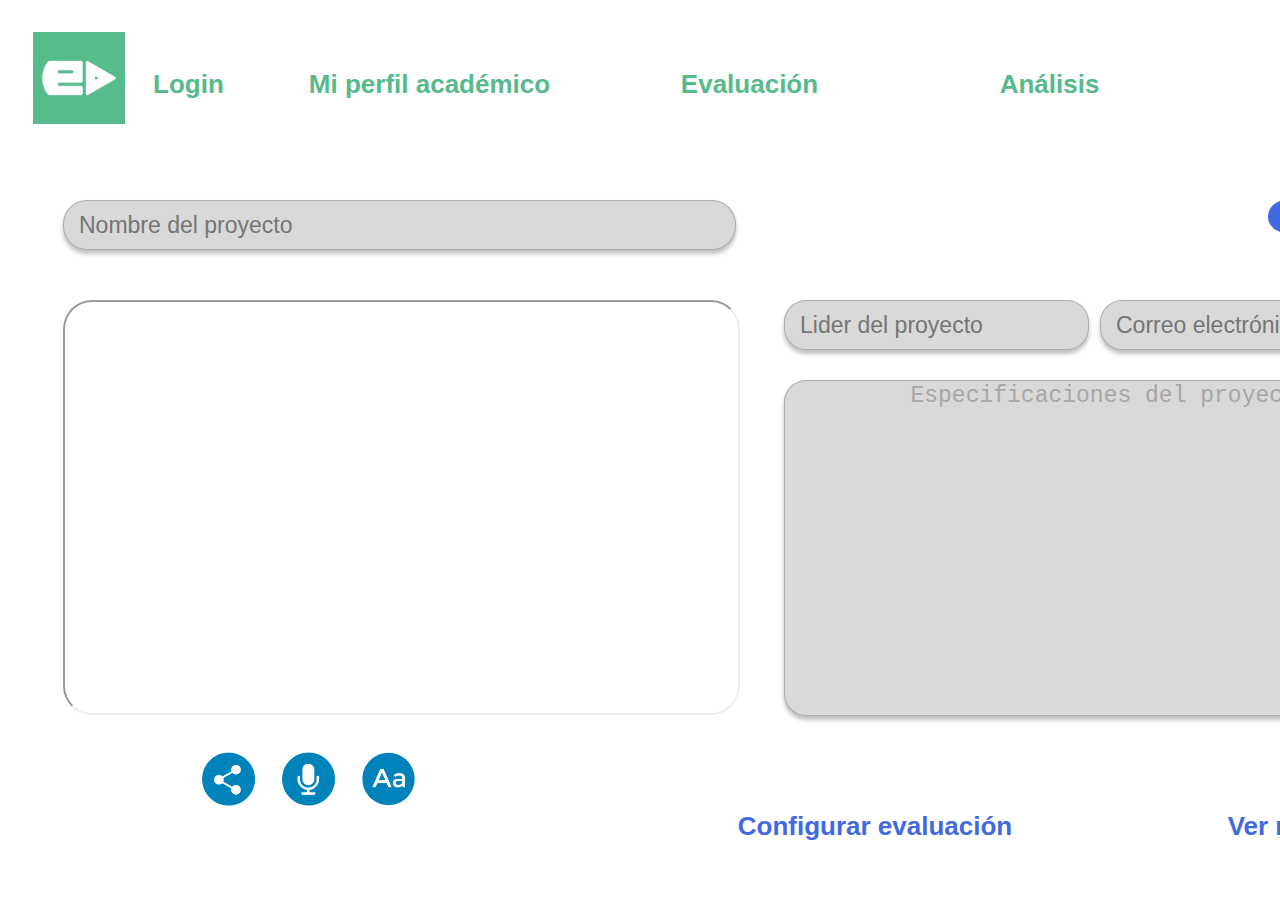
==== index.html @ 48239efe "se agregan botones y estilo" ====
<!DOCTYPE html>
<html lang="en">
<head>
    <meta charset="UTF-8">
    <meta http-equiv="X-UA-Compatible" content="IE=edge">
    <meta name="viewport" content="width=device-width, initial-scale=1.0">
    <link rel="stylesheet" href="css/style.css">
</head>
<body>
  <main>
    <div class=>
        <nav>
        <img class="avatar" src="img/logo.jpg" alt="logo edvisto" width="50px">
        <button id="btn-login">Login</button>
        <button id="btn-profile">Mi perfil académico</button>
        <button id="btn-evaluation">Evaluación</button>
        <button id="btn-analysis">Análisis</button>
        <button id="btn-contact">Contacto</button>
        </nav>
    </div> 
    <div class=>
      <a href="#" class="previous round">&#8249;</a>
      <a href="#" class="next round">&#8250;</a>
    </div>  
    <div class>
      <form>  
        <input id="proyect-name" type="text" required minlength="1" maxlength="30" placeholder="Nombre del proyecto">
        <input id="proyect-leader" type="text" required minlength="1" maxlength="30" placeholder="Lider del proyecto">
        <input id="e-mail" type="" required minlength="1" maxlength="30" placeholder="Correo electrónico">
        <textarea id="proyect-specification" rows="10" cols="30">
        Especificaciones del proyecto.  
        </textarea>
        <input id="btn-save" type="button" value="Guardar"
      </form>  
    </div>
    <iframe class="video"  width="673" height="411"src="https://www.youtube.com/embed/tgbNymZ7vqY?controls=0">
    </iframe>
    <nav>
      <input id="config-evaluation" type="button" value="Configurar evaluación">
      <input id="result" type="button" value="Ver resultado">
    </nav>
    <div>
      <input id="btn-share" type="image" src="img/share.png" alt="Share">
      <input id="btn-talk" type="image" src="img/talk.png" alt="Voice-note">
      <input id="btn-write" type="image" src="img/write.png" alt="Write-note">
  </div>
</main>    
</body>
</html>
---- css/style.css ----
body{
  background-color: none;
}
.avatar{
  position: absolute;
  width: 92px;
  height: 92px;
  left: 33px;
  top: 32px;

}

#btn-login {
  border: none;
  background-color: inherit;
  position: absolute;
  width: 117px;
  height: 52px;
  left: 130px;
  top: 58px;
  font-family: 'Montserrat' sans-serif;
  font-weight: 900;
  font-size: 26px;
  line-height: 33px;
  color: #57BA8B;
  cursor: pointer; 
  display: inline-block;
}
  /*On mouse-over */
  #btn-login:hover {
    color: RoyalBlue;
  }

#btn-profile {
  border: none;
  background-color: inherit;
  position: absolute;
  width: 299px;
  height: 52px;
  left: 280px;
  top: 58px;
  font-family: 'Montserrat' sans-serif;
  font-weight: 900;
  font-size: 26px;
  line-height: 33px;
  color: #57BA8B;
  cursor: pointer; 
  display: inline-block;
  }
  /*On mouse-over */
  #btn-profile:hover {
  color: RoyalBlue;
    }

#btn-evaluation {
  border: none;
  background-color: inherit;
  position: absolute;
  width: 299px;
  height: 52px;
  left: 600px;
  top: 58px;
  font-family: 'Montserrat' sans-serif;
  font-weight: 900;
  font-size: 26px;
  line-height: 39px;
  color: #57BA8B;
  cursor: pointer; 
  display: inline-block;    
    }    
  /*On mouse-over */
  #btn-evaluation:hover {
  color: RoyalBlue;
}     

#btn-analysis {
  border: none;
  background-color: inherit;
  position: absolute;
  width: 299px;
  height: 52px;
  left: 900px;
  top: 58px;
  font-family: 'Montserrat' sans-serif;
  font-weight: 900;
  font-size: 26px;
  line-height: 39px;
  color: #57BA8B;
  cursor: pointer; 
  display: inline-block;
}
  /*On mouse-over */
  #btn-analysis:hover {
    color: RoyalBlue;
  }

#btn-contact {
  border: none;
  background-color: inherit;
  position: absolute;
  width: 299px;
  height: 52px;
  left: 1200px;
  top: 58px;
  font-family: 'Montserrat' sans-serif;
  font-weight: 900;
  font-size: 26px;
  line-height: 39px;
  color: #57BA8B;
  cursor: pointer; 
  display: inline-block;
}
  /*On mouse-over */
#btn-contact:hover {
  color: RoyalBlue;
}        

a {
  text-decoration: none;
  padding: 8px 16px;
  position: relative;
  left: 1260px;
  top: 200px;
  
}

.previous {
  background-color: royalblue;
  color: white;
}

.next {
  background-color: royalblue;
  color: white;
}

.round {
  border-radius: 50%;
}
      
#btn-share{
  text-decoration: none;
  position: absolute;
  width: 57px;
  height: 57px;
  left: 200px;
  top: 750px;
}

#btn-talk{
  text-decoration: none;
  position: absolute;
  width: 57px;
  height: 57px;
  left: 280px;
  top: 750px;
}

#btn-write{
  text-decoration: none;
  position: absolute;
  width: 57px;
  height: 57px;
  left: 360px;
  top: 750px;
}

#proyect-name{
box-sizing: border-box;
position: absolute;
width: 673px;
height: 50px;
left: 63px;
top: 200px;
background: #D9D9D9;
border: 1px solid rgba(0, 0, 0, 0.2);
box-shadow: 0px 4px 4px rgba(0, 0, 0, 0.25);
border-radius: 24px;

position: absolute;
padding-left: 15px;
padding-top: 2px;
padding-bottom: 2px;
font-family: 'Montserrat' sans-serif;
font-weight: 500px;
font-size: 23px;
color: #A9A5A5;
}

#proyect-leader{
position: absolute;
width: 286px;
height: 44px;
left: 784px;
top: 300px;
background: #D9D9D9;
border: 1px solid rgba(0, 0, 0, 0.2);
box-shadow: 0px 4px 4px rgba(0, 0, 0, 0.25);
border-radius: 22px;

position: absolute;
padding-left: 15px;
padding-top: 2px;
padding-bottom: 2px;
font-family: 'Montserrat' sans-serif;
font-weight: 500px;
font-size: 23px;
color: #A9A5A5;
}

#e-mail{
  position: absolute;
  width: 286px;
  height: 44px;
  left: 1100px;
  top: 300px;
  background: #D9D9D9;
  border: 1px solid rgba(0, 0, 0, 0.2);
  box-shadow: 0px 4px 4px rgba(0, 0, 0, 0.25);
  border-radius: 22px;
  
  position: absolute;
  padding-left: 15px;
  padding-top: 2px;
  padding-bottom: 2px;
  font-family: 'Montserrat' sans-serif;
  font-weight: 500px;
  font-size: 23px;
  color: #A9A5A5;  
}

#proyect-specification{
  position: absolute;
  width: 600px;
  height: 330px;
  left: 784px;
  top: 380px;
  background: #D9D9D9;
  border: 1px solid rgba(0, 0, 0, 0.2);
  box-shadow: 0px 4px 4px rgba(0, 0, 0, 0.25);
  border-radius: 22px;
  
  position: absolute;
  padding-left: 15px;
  padding-top: 2px;
  padding-bottom: 2px;
  font-family: 'Montserrat' sans-serif;
  font-weight: 500px;
  font-size: 23px;
  color: #A9A5A5;  
}

.video{
position: absolute;
width: 673px;
height: 411px;
left: 63px;
top: 300px;
border-radius: 29px;
}

#btn-save{
  border: none;
  background-color: inherit;
  position: absolute;
  width: 299px;
  height: 52px;
  left: 1200px;
  top: 730px;
  font-family: 'Montserrat' sans-serif;
  font-weight: 900;
  font-size: 26px;
  line-height: 39px;
  color: royalblue;
  cursor: pointer; 
  display: inline-block;
}

#config-evaluation{
  border: none;
  background-color: inherit;
  position: absolute;
  width: 350px;
  height: 52px;
  left: 700px;
  top: 800px;
  font-family: 'Montserrat' sans-serif;
  font-weight: 900;
  font-size: 26px;
  line-height: 39px;
  color: royalblue;
  cursor: pointer; 
  display: inline-block;  
}

#result{
  border: none;
  background-color: inherit;
  position: absolute;
  width: 200px;
  height: 52px;
  left: 1210px;
  top: 800px;
  font-family: 'Montserrat' sans-serif;
  font-weight: 900;
  font-size: 26px;
  line-height: 39px;
  color: royalblue;
  cursor: pointer; 
  display: inline-block;  
}
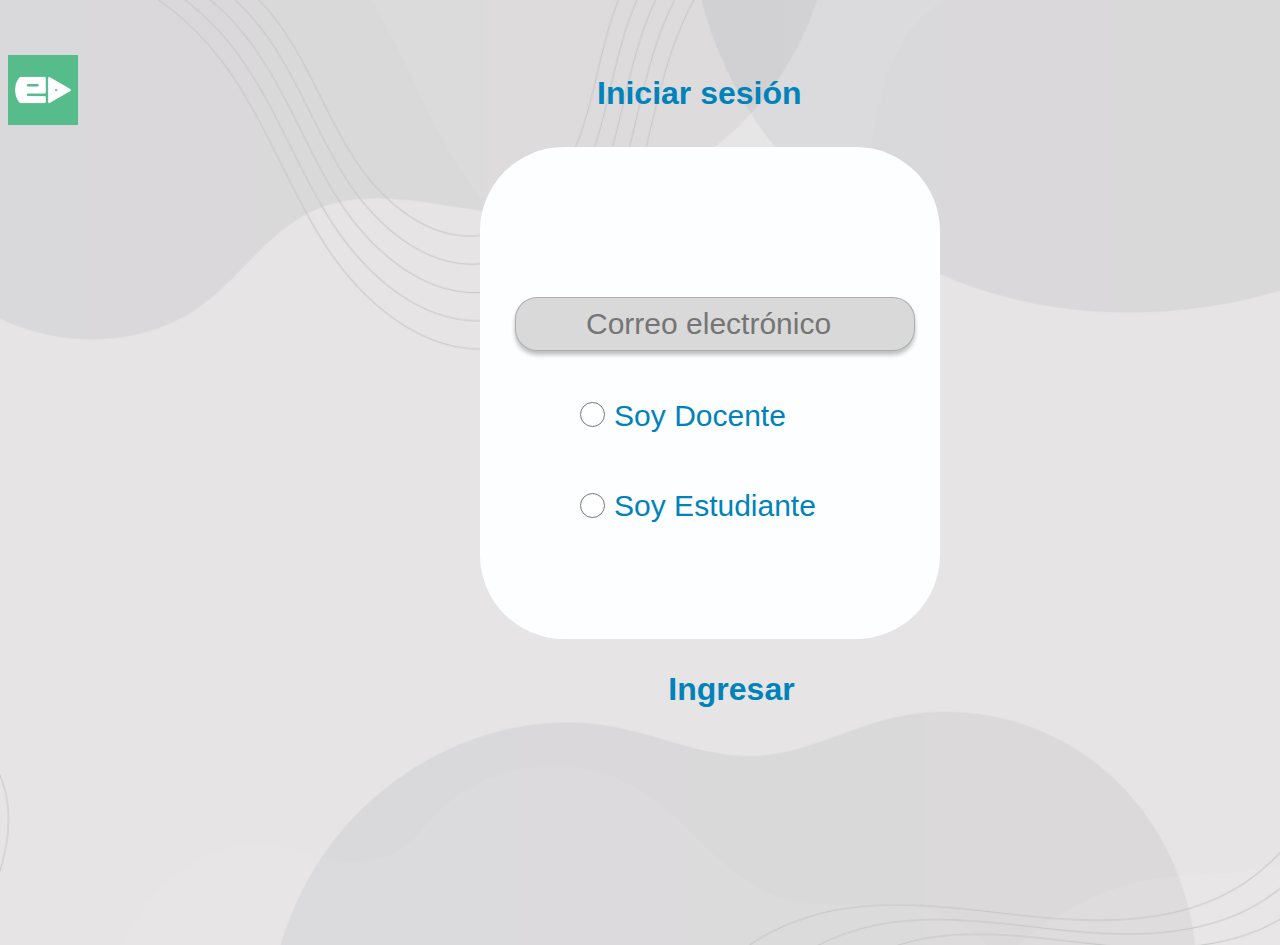
==== commit 89a66572: "second commit" ====
--- a/index.html
+++ b/index.html
@@ -1,49 +1,29 @@
 <!DOCTYPE html>
 <html lang="en">
 <head>
+    <title>Iniciar sesión</title>
     <meta charset="UTF-8">
     <meta http-equiv="X-UA-Compatible" content="IE=edge">
     <meta name="viewport" content="width=device-width, initial-scale=1.0">
     <link rel="stylesheet" href="css/style.css">
+    <link rel="stylesheet" href="https://fonts.google.com/specimen/Montserrat">
 </head>
 <body>
   <main>
-    <div class=>
-        <nav>
-        <img class="avatar" src="img/logo.jpg" alt="logo edvisto" width="50px">
-        <button id="btn-login">Login</button>
-        <button id="btn-profile">Mi perfil académico</button>
-        <button id="btn-evaluation">Evaluación</button>
-        <button id="btn-analysis">Análisis</button>
-        <button id="btn-contact">Contacto</button>
-        </nav>
-    </div> 
-    <div class=>
-      <a href="#" class="previous round">&#8249;</a>
-      <a href="#" class="next round">&#8250;</a>
-    </div>  
-    <div class>
-      <form>  
-        <input id="proyect-name" type="text" required minlength="1" maxlength="30" placeholder="Nombre del proyecto">
-        <input id="proyect-leader" type="text" required minlength="1" maxlength="30" placeholder="Lider del proyecto">
-        <input id="e-mail" type="" required minlength="1" maxlength="30" placeholder="Correo electrónico">
-        <textarea id="proyect-specification" rows="10" cols="30">
-        Especificaciones del proyecto.  
-        </textarea>
-        <input id="btn-save" type="button" value="Guardar"
-      </form>  
+    <div class="title">   
+        <img class="avatar" src="img/logo.jpg" alt="logo edvisto">
+        <h1>Iniciar sesión</h1>
     </div>
-    <iframe class="video"  width="673" height="411"src="https://www.youtube.com/embed/tgbNymZ7vqY?controls=0">
-    </iframe>
-    <nav>
-      <input id="config-evaluation" type="button" value="Configurar evaluación">
-      <input id="result" type="button" value="Ver resultado">
-    </nav>
-    <div>
-      <input id="btn-share" type="image" src="img/share.png" alt="Share">
-      <input id="btn-talk" type="image" src="img/talk.png" alt="Voice-note">
-      <input id="btn-write" type="image" src="img/write.png" alt="Write-note">
-  </div>
-</main>    
+    <div class="principal">
+        <form>
+            <input type="text" id="e-mail" placeholder="Correo electrónico">
+            <input type="radio" id="docente" name="condiciones" value="Docente">
+            <label class="docente">Soy Docente</label>
+            <input type="radio" id="estudiante" name="condiciones" value="Estudiante">
+            <label class="estudiante">Soy Estudiante</label>
+            <input type="submit" class="button" value="Ingresar">
+        </form>    
+     </div>
+  </main>
 </body>
 </html>--- a/css/style.css
+++ b/css/style.css
@@ -1,311 +1,255 @@
-body{
-  background-color: none;
-}
-.avatar{
-  position: absolute;
-  width: 92px;
-  height: 92px;
-  left: 33px;
-  top: 32px;
-
-}
-
-#btn-login {
-  border: none;
-  background-color: inherit;
-  position: absolute;
-  width: 117px;
-  height: 52px;
-  left: 130px;
-  top: 58px;
+body {
+  background: url(../img/fondo.png);
+  background-size: cover;
+  margin-top: 50px;
+  padding: 0px;
+  height: 887px;
+  width: 1440px;
+  font-style: none;
+  font-family: "Montserrat", sans-serif;
+}
+
+.avatar {
+  position: absolute;
+  width: 70px;
+  height: 70px;
+  padding-top: 5px;
+}
+
+.title h1 {
+  /* Iniciar Sesión */
+  position: absolute;
+  width: 303px;
+  height: 31px;
+  left: 597px;
+  top: 53px;
   font-family: 'Montserrat' sans-serif;
+  font-size: bold;
   font-weight: 900;
-  font-size: 26px;
-  line-height: 33px;
-  color: #57BA8B;
-  cursor: pointer; 
-  display: inline-block;
-}
-  /*On mouse-over */
-  #btn-login:hover {
-    color: RoyalBlue;
-  }
-
-#btn-profile {
-  border: none;
-  background-color: inherit;
-  position: absolute;
-  width: 299px;
-  height: 52px;
-  left: 280px;
-  top: 58px;
-  font-family: 'Montserrat' sans-serif;
-  font-weight: 900;
-  font-size: 26px;
-  line-height: 33px;
-  color: #57BA8B;
-  cursor: pointer; 
-  display: inline-block;
-  }
-  /*On mouse-over */
-  #btn-profile:hover {
-  color: RoyalBlue;
-    }
-
-#btn-evaluation {
-  border: none;
-  background-color: inherit;
-  position: absolute;
-  width: 299px;
-  height: 52px;
-  left: 600px;
-  top: 58px;
-  font-family: 'Montserrat' sans-serif;
-  font-weight: 900;
-  font-size: 26px;
+  font-size: 32px;
   line-height: 39px;
-  color: #57BA8B;
-  cursor: pointer; 
-  display: inline-block;    
-    }    
-  /*On mouse-over */
-  #btn-evaluation:hover {
-  color: RoyalBlue;
-}     
-
-#btn-analysis {
-  border: none;
-  background-color: inherit;
-  position: absolute;
-  width: 299px;
-  height: 52px;
-  left: 900px;
-  top: 58px;
-  font-family: 'Montserrat' sans-serif;
-  font-weight: 900;
-  font-size: 26px;
-  line-height: 39px;
-  color: #57BA8B;
-  cursor: pointer; 
-  display: inline-block;
-}
-  /*On mouse-over */
-  #btn-analysis:hover {
-    color: RoyalBlue;
-  }
-
-#btn-contact {
-  border: none;
-  background-color: inherit;
-  position: absolute;
-  width: 299px;
-  height: 52px;
-  left: 1200px;
-  top: 58px;
-  font-family: 'Montserrat' sans-serif;
-  font-weight: 900;
-  font-size: 26px;
-  line-height: 39px;
-  color: #57BA8B;
-  cursor: pointer; 
-  display: inline-block;
-}
-  /*On mouse-over */
-#btn-contact:hover {
-  color: RoyalBlue;
-}        
-
-a {
-  text-decoration: none;
-  padding: 8px 16px;
-  position: relative;
-  left: 1260px;
-  top: 200px;
-  
-}
-
-.previous {
-  background-color: royalblue;
-  color: white;
-}
-
-.next {
-  background-color: royalblue;
-  color: white;
-}
-
-.round {
-  border-radius: 50%;
-}
-      
-#btn-share{
-  text-decoration: none;
-  position: absolute;
-  width: 57px;
-  height: 57px;
-  left: 200px;
-  top: 750px;
-}
-
-#btn-talk{
-  text-decoration: none;
-  position: absolute;
-  width: 57px;
-  height: 57px;
-  left: 280px;
-  top: 750px;
-}
-
-#btn-write{
-  text-decoration: none;
-  position: absolute;
-  width: 57px;
-  height: 57px;
-  left: 360px;
-  top: 750px;
-}
-
-#proyect-name{
-box-sizing: border-box;
-position: absolute;
-width: 673px;
-height: 50px;
-left: 63px;
-top: 200px;
-background: #D9D9D9;
-border: 1px solid rgba(0, 0, 0, 0.2);
-box-shadow: 0px 4px 4px rgba(0, 0, 0, 0.25);
-border-radius: 24px;
-
-position: absolute;
-padding-left: 15px;
-padding-top: 2px;
-padding-bottom: 2px;
-font-family: 'Montserrat' sans-serif;
-font-weight: 500px;
-font-size: 23px;
-color: #A9A5A5;
-}
-
-#proyect-leader{
-position: absolute;
-width: 286px;
-height: 44px;
-left: 784px;
-top: 300px;
-background: #D9D9D9;
-border: 1px solid rgba(0, 0, 0, 0.2);
-box-shadow: 0px 4px 4px rgba(0, 0, 0, 0.25);
-border-radius: 22px;
-
-position: absolute;
-padding-left: 15px;
-padding-top: 2px;
-padding-bottom: 2px;
-font-family: 'Montserrat' sans-serif;
-font-weight: 500px;
-font-size: 23px;
-color: #A9A5A5;
-}
-
-#e-mail{
-  position: absolute;
-  width: 286px;
-  height: 44px;
-  left: 1100px;
-  top: 300px;
+  color: #0083BA;
+}
+
+.principal {
+  position: absolute;
+  width: 460px;
+  height: 492px;
+  left: 480px;
+  top: 147px;
+  background: #FCFEFF;
+  border-radius: 84px;
+}
+
+.principal input[type="text"] {
+  box-sizing: border-box;
+  position: absolute;
+  width: 400px;
+  height: 54px;
+  left: 35px;
+  top: 150px;
   background: #D9D9D9;
   border: 1px solid rgba(0, 0, 0, 0.2);
   box-shadow: 0px 4px 4px rgba(0, 0, 0, 0.25);
   border-radius: 22px;
-  
-  position: absolute;
-  padding-left: 15px;
-  padding-top: 2px;
-  padding-bottom: 2px;
-  font-family: 'Montserrat' sans-serif;
+  font-size: 30px;
+  color: #A9A5A5;
+  padding-left: 70px;
+}
+
+.docente {
+  position: absolute;
+  width: 200px;
+  height: 37px;
+  left: 120px;
+  top: 250px;
+  font-weight: 500;
+  font-size: 30px;
+  line-height: 37px;
+  text-align: center;
+  color: #0083BA;
+}
+
+.estudiante {
+  position: absolute;
+  width: 210px;
+  height: 37px;
+  left: 130px;
+  top: 340px;
   font-weight: 500px;
-  font-size: 23px;
-  color: #A9A5A5;  
-}
-
-#proyect-specification{
-  position: absolute;
-  width: 600px;
-  height: 330px;
-  left: 784px;
-  top: 380px;
-  background: #D9D9D9;
+  font-size: 30px;
+  line-height: 37px;
+  text-align: center;
+  color: #0083BA;
+}
+
+/* Create a custom radio button */
+#docente {
+  position: absolute;
+  top: 252px;
+  left: 95px;
+  height: 25px;
+  width: 25px;
+  background-color: #eee;
+  border-radius: 50%; 
+  border-color:  #57BA8B; 
+}
+
+/* On mouse-over, add a grey background color */
+#docente:hover {
+  background-color: #ccc;
+}
+
+/* When the radio button is checked, add a blue background */
+#docente:checked {
+  background-color: #2196F3;
+}
+
+/* Create a custom radio button */
+#estudiante {
+  position: absolute;
+  top: 343px;
+  left: 95px;
+  height: 25px;
+  width: 25px;
+  background-color: #eee;
+  border-radius: 50%;  
+}
+
+/* On mouse-over, add a grey background color */
+#estudiante:hover {
+  background-color: #ccc;
+}
+
+/* When the radio button is checked, add a blue background */
+#estudiante:checked {
+  background-color: #2196F3;
+}
+
+.button[type="submit"] {
+  border: none;
+  outline: none;
+  height: 25px;
+  background: inherit;
+  color: #0083BA;
+  position: absolute;
+  width: 303px;
+  height: 45px;
+  left: 100px;
+  top: 520px;
+  font-weight: 900;
+  font-size: 32px;
+  line-height: 5px;
+}
+
+.button:hover[type="submit"] {
+  background-color: transparent;
+  color: #57BA8B ;
+}
+h2 {
+position: absolute;
+width: 299px;
+height: 52px;
+left: 241px;
+top: 49px;
+font-weight: 900;
+font-size: 30px;
+line-height: 37px;
+color: #0086BD;
+}
+
+#btn-exit{
+position: absolute;
+background-color: transparent;
+border-color: transparent;
+width: 80px;
+height: 45px;
+left: 1240px;
+top: 52px;
+font-weight: 900;
+font-size: 27px;
+line-height: 33px;
+color: #0086BD;
+}
+#btn-exit:hover {
+  background-color: transparent;
+  color: #57BA8B ;
+}
+
+#proyect-name{
+  box-sizing: border-box;
+  position: absolute;
+  width: 673px;
+  height: 57px;
+  left: 373px;
+  top: 268px;
+  background: #FFFFFF;
   border: 1px solid rgba(0, 0, 0, 0.2);
   box-shadow: 0px 4px 4px rgba(0, 0, 0, 0.25);
-  border-radius: 22px;
-  
-  position: absolute;
-  padding-left: 15px;
-  padding-top: 2px;
-  padding-bottom: 2px;
-  font-family: 'Montserrat' sans-serif;
-  font-weight: 500px;
-  font-size: 23px;
-  color: #A9A5A5;  
-}
-
-.video{
-position: absolute;
-width: 673px;
-height: 411px;
-left: 63px;
-top: 300px;
-border-radius: 29px;
-}
-
-#btn-save{
-  border: none;
-  background-color: inherit;
-  position: absolute;
-  width: 299px;
-  height: 52px;
-  left: 1200px;
-  top: 730px;
-  font-family: 'Montserrat' sans-serif;
-  font-weight: 900;
-  font-size: 26px;
-  line-height: 39px;
-  color: royalblue;
-  cursor: pointer; 
-  display: inline-block;
-}
-
-#config-evaluation{
-  border: none;
-  background-color: inherit;
-  position: absolute;
-  width: 350px;
-  height: 52px;
-  left: 700px;
-  top: 800px;
-  font-family: 'Montserrat' sans-serif;
-  font-weight: 900;
-  font-size: 26px;
-  line-height: 39px;
-  color: royalblue;
-  cursor: pointer; 
-  display: inline-block;  
-}
-
-#result{
-  border: none;
-  background-color: inherit;
-  position: absolute;
-  width: 200px;
-  height: 52px;
-  left: 1210px;
-  top: 800px;
-  font-family: 'Montserrat' sans-serif;
-  font-weight: 900;
-  font-size: 26px;
-  line-height: 39px;
-  color: royalblue;
-  cursor: pointer; 
-  display: inline-block;  
+  border-radius: 24px;  
+  font-size: 27px;
+  padding-left: 200px;
+  color: #A9A5A5
+}
+#videoproyect{
+  box-sizing: border-box;
+  position: absolute;
+  width: 673px;
+  height: 57px;
+  left: 373px;
+  top: 395px;
+  background: #FFFFFF;
+  border: 1px solid rgba(0, 0, 0, 0.2);
+  box-shadow: 0px 4px 4px rgba(0, 0, 0, 0.25);
+  border-radius: 24px;  
+  font-size: 27px;
+  padding-left: 200px;
+  color: #A9A5A5
+}
+h3{
+  position: absolute;
+  width: 489px;
+  height: 50px;
+  left: 475px;
+  top: 545px;
+  font-weight: 700;
+  font-size: 27px;
+  line-height: 33px;
+  text-align: center;
+  color: #56BC8B; 
+}
+h4{
+  position: absolute;
+  width: 345px;
+  height: 37px;
+  left: 407px;
+  top: 600px;
+  font-weight: 600;
+  font-size: 20px;
+  line-height: 24px;
+  color: #0086BD;
+}
+
+.plata{
+position: absolute;
+width: 147px;
+height: 217px;
+left: 406px;
+top: 669px;
+}
+
+.bronce{
+position: absolute;
+width: 145px;
+height: 213px;
+left: 626px;
+top: 669px;
+}
+
+.oro{
+position: absolute;
+width: 146px;
+height: 217px;
+left: 842px;
+top: 669px;
 }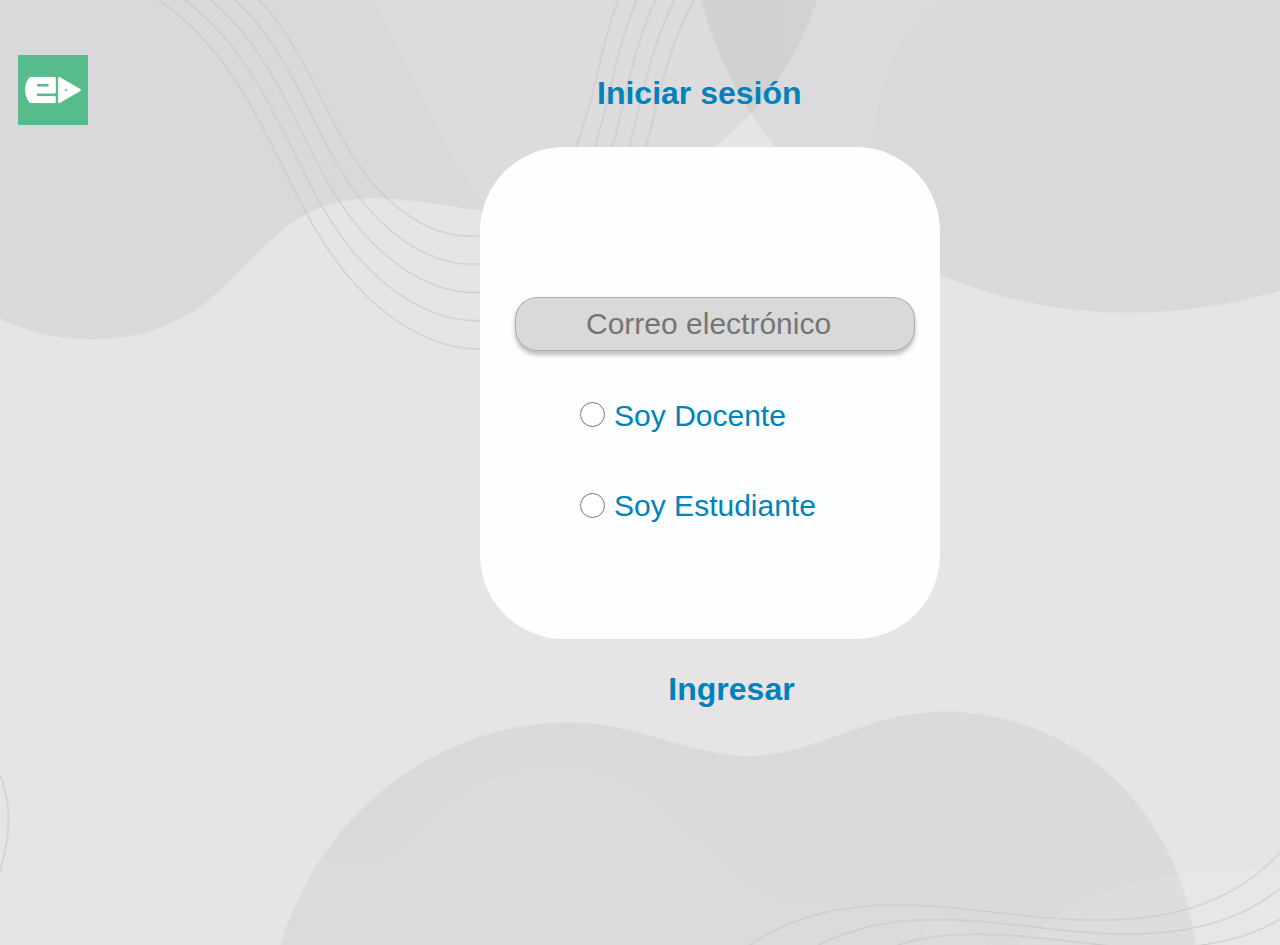
==== commit c9248aa0: "mvp" ====
--- a/index.html
+++ b/index.html
@@ -7,6 +7,8 @@
     <meta name="viewport" content="width=device-width, initial-scale=1.0">
     <link rel="stylesheet" href="css/style.css">
     <link rel="stylesheet" href="https://fonts.google.com/specimen/Montserrat">
+
+    <title>Inicio de sesión</title>
 </head>
 <body>
   <main>
@@ -21,9 +23,10 @@
             <label class="docente">Soy Docente</label>
             <input type="radio" id="estudiante" name="condiciones" value="Estudiante">
             <label class="estudiante">Soy Estudiante</label>
-            <input type="submit" class="button" value="Ingresar">
+            <input type="submit" id="button" value="Ingresar">
         </form>    
      </div>
   </main>
+  <script src="js/script.js"> </script>
 </body>
-</html>+</html>  --- a/css/style.css
+++ b/css/style.css
@@ -14,6 +14,7 @@
   width: 70px;
   height: 70px;
   padding-top: 5px;
+  left: 18px;
 }
 
 .title h1 {
@@ -126,7 +127,7 @@
   background-color: #2196F3;
 }
 
-.button[type="submit"] {
+#button[type="submit"] {
   border: none;
   outline: none;
   height: 25px;
@@ -142,7 +143,7 @@
   line-height: 5px;
 }
 
-.button:hover[type="submit"] {
+#button:hover[type="submit"] {
   background-color: transparent;
   color: #57BA8B ;
 }
@@ -162,10 +163,10 @@
 position: absolute;
 background-color: transparent;
 border-color: transparent;
-width: 80px;
+width: 300px;
 height: 45px;
-left: 1240px;
-top: 52px;
+left: 1100px;
+top: 82px;
 font-weight: 900;
 font-size: 27px;
 line-height: 33px;
@@ -175,6 +176,54 @@
   background-color: transparent;
   color: #57BA8B ;
 }
+#btn-save{
+  position: absolute;
+  background-color: transparent;
+  border-color: transparent;
+  width: 80px;
+  height: 45px;
+  left: 1240px;
+  top: 900px;
+  font-weight: 900;
+  font-size: 27px;
+  line-height: 33px;
+  color: #0086BD;
+  }
+  #btn-save:hover {
+    background-color: transparent;
+    color: #57BA8B ;  
+  }
+
+#student-name{
+    box-sizing: border-box;
+    position: absolute;
+    width: 673px;
+    height: 57px;
+    left: 373px;
+    top: 150px;
+    background: #FFFFFF;
+    border: 1px solid rgba(0, 0, 0, 0.2);
+    box-shadow: 0px 4px 4px rgba(0, 0, 0, 0.25);
+    border-radius: 24px;  
+    font-size: 27px;
+    color: #A9A5A5;
+    text-align: center;
+  }
+#teacher-email{
+box-sizing: border-box;
+position: absolute;
+width: 673px;
+height: 57px;
+left: 370px;
+top: 240px;
+background: #FFFFFF;
+border: 1px solid rgba(0, 0, 0, 0.2);
+box-shadow: 0px 4px 4px rgba(0, 0, 0, 0.25);
+border-radius: 24px;
+font-size: 27px;
+color: #A9A5A5;
+text-align: center;
+}
 
 #proyect-name{
   box-sizing: border-box;
@@ -182,14 +231,15 @@
   width: 673px;
   height: 57px;
   left: 373px;
-  top: 268px;
+  top: 330px;
   background: #FFFFFF;
   border: 1px solid rgba(0, 0, 0, 0.2);
   box-shadow: 0px 4px 4px rgba(0, 0, 0, 0.25);
   border-radius: 24px;  
   font-size: 27px;
-  padding-left: 200px;
-  color: #A9A5A5
+  color: #A9A5A5;
+  text-align: center;
+  
 }
 #videoproyect{
   box-sizing: border-box;
@@ -197,14 +247,14 @@
   width: 673px;
   height: 57px;
   left: 373px;
-  top: 395px;
+  top: 420px;
   background: #FFFFFF;
   border: 1px solid rgba(0, 0, 0, 0.2);
   box-shadow: 0px 4px 4px rgba(0, 0, 0, 0.25);
   border-radius: 24px;  
-  font-size: 27px;
-  padding-left: 200px;
-  color: #A9A5A5
+  font-size: 22px;
+  color: #A9A5A5;
+  text-align: center;
 }
 h3{
   position: absolute;
@@ -252,4 +302,1059 @@
 height: 217px;
 left: 842px;
 top: 669px;
-}+}
+h5{
+  position: absolute;
+  width: 299px;
+  height: 52px;
+  left: 673px;
+  top: 25px;
+  font-weight: 900;
+  font-size: 32px;
+  line-height: 39px;
+  color: #0085BD;
+}
+h6{
+  position: absolute;
+  width: 479px;
+  height: 61px;
+  left: 93px;
+  top: 120px;
+  font-weight: 900;
+  font-size: 32px;
+  line-height: 39px;
+  color: #0085BD;  
+}
+
+.proyect{
+position: absolute;
+width: 345px;
+height: 37px;
+left: 546px;
+top: 200px;
+font-weight: 500;
+font-size: 30px;
+line-height: 37px;
+text-align: center;
+color: #000000;
+}
+.dropbtn {
+box-sizing: border-box;
+position: absolute;
+width: 438px;
+height: 47px;
+left: 921px;
+top: 135px;
+background: #FFFFFF;
+border: 1px solid rgba(0, 0, 0, 0.2);
+box-shadow: 0px 4px 4px rgba(0, 0, 0, 0.25);
+border-radius: 24px;
+cursor: pointer;
+font-style: normal;
+font-weight: 500;
+font-size: 30px;
+line-height: 37px;
+text-align: center;
+color: #000000;
+}
+.dropdown {
+  position: relative;
+  display: inline-block;
+}
+.dropdown-content {
+  display: none;
+  position: absolute;
+  width: 375px;
+  left: 936px;
+  top: 183px;
+  background-color: #f9f9f9;
+  box-shadow: 0px 8px 16px 0px rgba(0,0,0,0.2);
+  z-index: 1;
+  border-radius: 20px;
+}
+.dropdown-content a {
+  color: black;
+  padding: 12px 16px;
+  text-decoration: none;
+  display: block;
+}
+.dropdown-content a:hover {background-color: #f1f1f1}
+.dropdown:hover .dropdown-content {
+  display: block;
+}
+.dropdown:hover .dropbtn {
+  background-color: lightgray;
+}
+
+#video-container{
+position: absolute;
+border-radius: 50px;
+width: 429px;
+height: 270px;
+left: 950px;
+top: 280px;
+}
+
+#Pensamiento{
+box-sizing: border-box;
+position: absolute;
+width: 324px;
+height: 47px;
+left: 10px;
+top: 321px;
+background: #FFFFFF;
+border: 1px solid rgba(0, 0, 0, 0.2);
+box-shadow: 0px 4px 4px rgba(0, 0, 0, 0.25);
+border-radius: 24px;
+position: absolute;
+width: 345px;
+height: 37px;
+left: 94px;
+top: 328px;
+font-weight: 800;
+font-size: 26px;
+line-height: 32px;
+text-align: center;
+color: #56BC8B;
+}
+#pc1{
+position: absolute;
+width: 345px;
+height: 37px;
+left: 117px;
+top: 407px;
+font-size: 17px;
+line-height: 21px;
+color: #000000;
+}
+#pc2{
+position: absolute;
+width: 345px;
+height: 37px;
+left: 117px;
+top: 487px;
+font-size: 17px;
+line-height: 21px;
+color: #000000;
+}
+#pc3{
+  position: absolute;
+  width: 345px;
+  height: 37px;
+  left: 117px;
+  top: 555px;
+  font-size: 17px;
+  line-height: 21px;
+  color: #000000;
+  font-style: bold;
+  }
+#pcr1{
+  position: absolute;
+  font-style: bold;
+  top: -3px;
+  left: 155px;
+}
+#pcr2{
+  position: absolute;
+  font-style: bold;
+  top: -3px;
+  left: 223px;
+}
+#pcr3{
+  position: absolute;
+  font-style: bold;
+  top: -3px;
+  left: 289px;
+}
+ .pcc-button{
+    border: none;
+    position: absolute;
+    left: 350px;
+    top: 420px;
+  }
+  .pcm-button{
+    border: none;
+    position: absolute;
+    left: 350px;
+    top: 500px;
+  }
+  .pcr-button{
+    border: none;
+    position: absolute;
+    left: 270px;
+    top: 563px;
+    letter-spacing: 40px;
+  }
+.pc-resultados{
+font-weight: bold;
+border: none;
+position: absolute;
+left: 258px;
+top: 566px;
+letter-spacing: 27px;
+  }
+  .btn-plata:after{
+  width: 20px;
+  height: 20px;
+  border-radius: 15px;
+  top: -2px;
+  left: -1px;
+  position: relative;
+  background-color: #929797;
+  content: '';
+  display: inline-block;
+  visibility: visible; 
+}
+.btn-plata:checked:after {
+  width: 20px;
+  height: 20px;
+  border-radius: 15px;
+  top: -2px;
+  left: -1px;
+  position: relative;
+  background-color: #56BC8B;
+  content: '';
+  display: inline-block;
+  visibility: visible;
+}
+.btn-bronce:after{
+  width: 20px;
+  height: 20px;
+  border-radius: 15px;
+  top: -2px;
+  left: -1px;
+  position: relative;
+  background-color: #9C8009;
+  content: '';
+  display: inline-block;
+  visibility: visible; 
+}
+.btn-bronce:checked:after {
+  width: 20px;
+  height: 20px;
+  border-radius: 15px;
+  top: -2px;
+  left: -1px;
+  position: relative;
+  background-color: #56BC8B;
+  content: '';
+  display: inline-block;
+  visibility: visible;
+}
+.btn-oro:after{
+  width: 20px;
+  height: 20px;
+  border-radius: 15px;
+  top: -2px;
+  left: -1px;
+  position: relative;
+  background-color: #E1B408;
+  content: '';
+  display: inline-block;
+  visibility: visible; 
+}
+.btn-oro:checked:after {
+  width: 20px;
+  height: 20px;
+  border-radius: 15px;
+  top: -2px;
+  left: -1px;
+  position: relative;
+  background-color: #56BC8B;
+  content: '';
+  display: inline-block;
+  visibility: visible;
+}
+.btn-plata-r:after{
+  width: 20px;
+  height: 20px;
+  border-radius: 15px;
+  top: -2px;
+  left: -1px;
+  position: relative;
+  background-color: #929797;
+  content: '';
+  display: inline-block;
+  visibility: visible; 
+}
+.btn-bronce-r:after{
+  width: 20px;
+  height: 20px;
+  border-radius: 15px;
+  top: -2px;
+  left: -1px;
+  position: relative;
+  background-color: #9C8009;
+  content: '';
+  display: inline-block;
+  visibility: visible; 
+}
+.btn-oro-r:after{
+  width: 20px;
+  height: 20px;
+  border-radius: 15px;
+  top: -2px;
+  left: -1px;
+  position: relative;
+  background-color: #E1B408;
+  content: '';
+  display: inline-block;
+  visibility: visible; 
+}
+
+#Comunicacion{
+box-sizing: border-box;
+position: absolute;
+width: 317px;
+height: 47px;
+left: 480px;
+top: 321px;
+background: #FFFFFF;
+border: 1px solid rgba(0, 0, 0, 0.2);
+box-shadow: 0px 4px 4px rgba(0, 0, 0, 0.25);
+border-radius: 24px;
+position: absolute;
+width: 345px;
+height: 37px;
+left: 466px;
+top: 328px;
+font-weight: 800;
+font-size: 26px;
+line-height: 32px;
+text-align: center;
+color: #56BC8B;
+}
+#hc4{
+  position: absolute;
+  width: 345px;
+  height: 37px;
+  left: 490px;
+  top: 407px;
+  font-size: 17px;
+  line-height: 21px;
+  color: #000000;
+  }
+  #hc5{
+  position: absolute;
+  width: 345px;
+  height: 37px;
+  left: 490px;
+  top: 487px;
+  font-size: 17px;
+  line-height: 21px;
+  color: #000000;
+  }
+  #hc6{
+    position: absolute;
+    width: 345px;
+    height: 37px;
+    left: 490px;
+    top: 555px;
+    font-size: 17px;
+    line-height: 21px;
+    color: #000000;
+    font-style: bold;
+    }
+  #hcr4{
+    position: absolute;
+    font-style: bold;
+    top: -3px;
+    left: 155px;
+  }
+  #hcr5{
+    position: absolute;
+    font-style: bold;
+    top: -3px;
+    left: 223px;
+  }
+  #hcr6{
+    position: absolute;
+    font-style: bold;
+    top: -3px;
+    left: 289px;
+  }
+   .hca-button{
+      border: none;
+      position: absolute;
+      left: 715px;
+      top: 420px;
+    }
+    .hce-button{
+      border: none;
+      position: absolute;
+      left: 715px;
+      top: 500px;
+    }
+    .hcr-button{
+      border: none;
+      position: absolute;
+      left: 642px;
+      top: 563px;
+      letter-spacing: 40px;
+    }
+  .pc-resultados{
+  font-weight: bold;
+  border: none;
+  position: absolute;
+  left: 258px;
+  top: 566px;
+  letter-spacing: 27px;
+    }
+    .btn-plata:after{
+    width: 20px;
+    height: 20px;
+    border-radius: 15px;
+    top: -2px;
+    left: -1px;
+    position: relative;
+    background-color: #929797;
+    content: '';
+    display: inline-block;
+    visibility: visible; 
+  }
+  .btn-plata:checked:after {
+    width: 20px;
+    height: 20px;
+    border-radius: 15px;
+    top: -2px;
+    left: -1px;
+    position: relative;
+    background-color: #56BC8B;
+    content: '';
+    display: inline-block;
+    visibility: visible;
+  }
+  .btn-bronce:after{
+    width: 20px;
+    height: 20px;
+    border-radius: 15px;
+    top: -2px;
+    left: -1px;
+    position: relative;
+    background-color: #9C8009;
+    content: '';
+    display: inline-block;
+    visibility: visible; 
+  }
+  .btn-bronce:checked:after {
+    width: 20px;
+    height: 20px;
+    border-radius: 15px;
+    top: -2px;
+    left: -1px;
+    position: relative;
+    background-color: #56BC8B;
+    content: '';
+    display: inline-block;
+    visibility: visible;
+  }
+  .btn-oro:after{
+    width: 20px;
+    height: 20px;
+    border-radius: 15px;
+    top: -2px;
+    left: -1px;
+    position: relative;
+    background-color: #E1B408;
+    content: '';
+    display: inline-block;
+    visibility: visible; 
+  }
+  .btn-oro:checked:after {
+    width: 20px;
+    height: 20px;
+    border-radius: 15px;
+    top: -2px;
+    left: -1px;
+    position: relative;
+    background-color: #56BC8B;
+    content: '';
+    display: inline-block;
+    visibility: visible;
+  }
+  .btn-plata-r:after{
+    width: 20px;
+    height: 20px;
+    border-radius: 15px;
+    top: -2px;
+    left: -1px;
+    position: relative;
+    background-color: #929797;
+    content: '';
+    display: inline-block;
+    visibility: visible; 
+  }
+  .btn-bronce-r:after{
+    width: 20px;
+    height: 20px;
+    border-radius: 15px;
+    top: -2px;
+    left: -1px;
+    position: relative;
+    background-color: #9C8009;
+    content: '';
+    display: inline-block;
+    visibility: visible; 
+  }
+  .btn-oro-r:after{
+    width: 20px;
+    height: 20px;
+    border-radius: 15px;
+    top: -2px;
+    left: -1px;
+    position: relative;
+    background-color: #E1B408;
+    content: '';
+    display: inline-block;
+    visibility: visible; 
+  }
+
+#Trabajo{
+box-sizing: border-box;
+position: absolute;
+width: 321px;
+height: 47px;
+left: 110px;
+top: 654px;
+background: #FFFFFF;
+border: 1px solid rgba(0, 0, 0, 0.2);
+box-shadow: 0px 4px 4px rgba(0, 0, 0, 0.25);
+border-radius: 24px;
+position: absolute;
+width: 345px;
+height: 37px;
+left: 95px;
+top: 663px;
+font-weight: 800;
+font-size: 26px;
+line-height: 32px;
+text-align: center;
+color: #56BC8B;
+}
+#tc7{
+  position: absolute;
+  width: 345px;
+  height: 37px;
+  left: 117px;
+  top: 740px;
+  font-size: 17px;
+  line-height: 21px;
+  color: #000000;
+  }
+  #tc8{
+  position: absolute;
+  width: 345px;
+  height: 37px;
+  left: 117px;
+  top: 818px;
+  font-size: 17px;
+  line-height: 21px;
+  color: #000000;
+  }
+  #tc9{
+    position: absolute;
+    width: 345px;
+    height: 37px;
+    left: 117px;
+    top: 886px;
+    font-size: 17px;
+    line-height: 21px;
+    color: #000000;
+    font-style: bold;
+    }
+  #tcr7{
+    position: absolute;
+    font-style: bold;
+    top: -3px;
+    left: 155px;
+  }
+  #tcr8{
+    position: absolute;
+    font-style: bold;
+    top: -3px;
+    left: 223px;
+  }
+  #tcr9{
+    position: absolute;
+    font-style: bold;
+    top: -3px;
+    left: 289px;
+  }
+   .tci-button{
+      border: none;
+      position: absolute;
+      left: 350px;
+      top: 752px;
+    }
+    .tcc-button{
+      border: none;
+      position: absolute;
+      left: 350px;
+      top: 833px;
+    }
+    .tcr-button{
+      border: none;
+      position: absolute;
+      left: 270px;
+      top: 893px;
+      letter-spacing: 40px;
+    }
+  .tc-resultados{
+  font-weight: bold;
+  border: none;
+  position: absolute;
+  left: 258px;
+  top: 566px;
+  letter-spacing: 27px;
+    }
+    .btn-plata:after{
+    width: 20px;
+    height: 20px;
+    border-radius: 15px;
+    top: -2px;
+    left: -1px;
+    position: relative;
+    background-color: #929797;
+    content: '';
+    display: inline-block;
+    visibility: visible; 
+  }
+  .btn-plata:checked:after {
+    width: 20px;
+    height: 20px;
+    border-radius: 15px;
+    top: -2px;
+    left: -1px;
+    position: relative;
+    background-color: #56BC8B;
+    content: '';
+    display: inline-block;
+    visibility: visible;
+  }
+  .btn-bronce:after{
+    width: 20px;
+    height: 20px;
+    border-radius: 15px;
+    top: -2px;
+    left: -1px;
+    position: relative;
+    background-color: #9C8009;
+    content: '';
+    display: inline-block;
+    visibility: visible; 
+  }
+  .btn-bronce:checked:after {
+    width: 20px;
+    height: 20px;
+    border-radius: 15px;
+    top: -2px;
+    left: -1px;
+    position: relative;
+    background-color: #56BC8B;
+    content: '';
+    display: inline-block;
+    visibility: visible;
+  }
+  .btn-oro:after{
+    width: 20px;
+    height: 20px;
+    border-radius: 15px;
+    top: -2px;
+    left: -1px;
+    position: relative;
+    background-color: #E1B408;
+    content: '';
+    display: inline-block;
+    visibility: visible; 
+  }
+  .btn-oro:checked:after {
+    width: 20px;
+    height: 20px;
+    border-radius: 15px;
+    top: -2px;
+    left: -1px;
+    position: relative;
+    background-color: #56BC8B;
+    content: '';
+    display: inline-block;
+    visibility: visible;
+  }
+  .btn-plata-r:after{
+    width: 20px;
+    height: 20px;
+    border-radius: 15px;
+    top: -2px;
+    left: -1px;
+    position: relative;
+    background-color: #929797;
+    content: '';
+    display: inline-block;
+    visibility: visible; 
+  }
+  .btn-bronce-r:after{
+    width: 20px;
+    height: 20px;
+    border-radius: 15px;
+    top: -2px;
+    left: -1px;
+    position: relative;
+    background-color: #9C8009;
+    content: '';
+    display: inline-block;
+    visibility: visible; 
+  }
+  .btn-oro-r:after{
+    width: 20px;
+    height: 20px;
+    border-radius: 15px;
+    top: -2px;
+    left: -1px;
+    position: relative;
+    background-color: #E1B408;
+    content: '';
+    display: inline-block;
+    visibility: visible; 
+  }
+
+#Creatividad{
+box-sizing: border-box;
+position: absolute;
+width: 311px;
+height: 47px;
+left: 479px;
+top: 654px;
+background: #FFFFFF;
+border: 1px solid rgba(0, 0, 0, 0.2);
+box-shadow: 0px 4px 4px rgba(0, 0, 0, 0.25);
+border-radius: 24px;
+position: absolute;
+width: 345px;
+height: 37px;
+left: 459px;
+top: 663px;
+font-weight: 800;
+font-size: 26px;
+line-height: 32px;
+text-align: center;
+color: #56BC8B;
+}
+#cr10{
+position: absolute;
+width: 345px;
+height: 37px;
+left: 490px;
+top: 740px;
+font-size: 17px;
+line-height: 21px;
+color: #000000;
+}
+#cr11{
+position: absolute;
+width: 345px;
+height: 37px;
+left: 490px;
+top: 818px;
+font-size: 17px;
+line-height: 21px;
+color: #000000;
+}
+#cr12{
+  position: absolute;
+  width: 345px;
+  height: 37px;
+  left: 490px;
+  top: 886px;
+  font-size: 17px;
+  line-height: 21px;
+  color: #000000;
+  font-style: bold;
+  }
+#crr10{
+  position: absolute;
+  font-style: bold;
+  top: -3px;
+  left: 155px;
+}
+#crr11{
+  position: absolute;
+  font-style: bold;
+  top: -3px;
+  left: 223px;
+}
+#crr12{
+  position: absolute;
+  font-style: bold;
+  top: -3px;
+  left: 289px;
+}
+.crv-button{
+    border: none;
+    position: absolute;
+    left: 715px;
+    top: 752px;
+  }
+.crp-button{
+    border: none;
+    position: absolute;
+    left: 715px;
+    top: 833px;
+  }
+.crr-button{
+    border: none;
+    position: absolute;
+    left: 642px;
+    top: 893px;
+    letter-spacing: 40px;
+  }
+.cr-resultados{
+font-weight: bold;
+border: none;
+position: absolute;
+left: 258px;
+top: 566px;
+letter-spacing: 27px;
+  }
+  .btn-plata:after{
+  width: 20px;
+  height: 20px;
+  border-radius: 15px;
+  top: -2px;
+  left: -1px;
+  position: relative;
+  background-color: #929797;
+  content: '';
+  display: inline-block;
+  visibility: visible; 
+}
+.btn-plata:checked:after {
+  width: 20px;
+  height: 20px;
+  border-radius: 15px;
+  top: -2px;
+  left: -1px;
+  position: relative;
+  background-color: #56BC8B;
+  content: '';
+  display: inline-block;
+  visibility: visible;
+}
+.btn-bronce:after{
+  width: 20px;
+  height: 20px;
+  border-radius: 15px;
+  top: -2px;
+  left: -1px;
+  position: relative;
+  background-color: #9C8009;
+  content: '';
+  display: inline-block;
+  visibility: visible; 
+}
+.btn-bronce:checked:after {
+  width: 20px;
+  height: 20px;
+  border-radius: 15px;
+  top: -2px;
+  left: -1px;
+  position: relative;
+  background-color: #56BC8B;
+  content: '';
+  display: inline-block;
+  visibility: visible;
+}
+.btn-oro:after{
+  width: 20px;
+  height: 20px;
+  border-radius: 15px;
+  top: -2px;
+  left: -1px;
+  position: relative;
+  background-color: #E1B408;
+  content: '';
+  display: inline-block;
+  visibility: visible; 
+}
+.btn-oro:checked:after {
+  width: 20px;
+  height: 20px;
+  border-radius: 15px;
+  top: -2px;
+  left: -1px;
+  position: relative;
+  background-color: #56BC8B;
+  content: '';
+  display: inline-block;
+  visibility: visible;
+}
+.btn-plata-r:after{
+  width: 20px;
+  height: 20px;
+  border-radius: 15px;
+  top: -2px;
+  left: -1px;
+  position: relative;
+  background-color: #929797;
+  content: '';
+  display: inline-block;
+  visibility: visible; 
+}
+.btn-bronce-r:after{
+  width: 20px;
+  height: 20px;
+  border-radius: 15px;
+  top: -2px;
+  left: -1px;
+  position: relative;
+  background-color: #9C8009;
+  content: '';
+  display: inline-block;
+  visibility: visible; 
+}
+.btn-oro-r:after{
+  width: 20px;
+  height: 20px;
+  border-radius: 15px;
+  top: -2px;
+  left: -1px;
+  position: relative;
+  background-color: #E1B408;
+  content: '';
+  display: inline-block;
+  visibility: visible; 
+}
+
+#carga-video{
+position: absolute;
+width: 429px;
+height: 270px;
+left: 950px;
+top: 321px;
+border-radius: 47px;
+}
+#resultado{
+position: absolute;
+width: 489px;
+height: 50px;
+left: 895px;
+top: 610px;
+font-weight: 700;
+font-size: 27px;
+line-height: 33px;
+text-align: center;
+color: #56BC8B;
+}
+#tarjetas{
+position: absolute;
+width: 345px;
+height: 37px;
+left: 980px;
+top: 670px;
+font-weight: 600;
+font-size: 20px;
+line-height: 24px;
+color: #0085BD;
+}
+.tar-plata{
+position: absolute;
+width: 92px;
+height: 135px;
+left: 990px;
+top: 730px;
+}
+.tar-bronce{
+position: absolute;
+width: 92px;
+height: 135px;
+left: 1100px;
+top: 730px;
+}
+.tar-oro{
+  position: absolute;
+  width: 92px;
+  height: 135px;
+  left: 1210px;
+  top: 730px;
+  }
+#total-plata{
+position: absolute;
+width: 48px;
+height: 53px;
+left: 1030px;
+top: 890px;
+font-weight: 800;
+font-size: 23px;
+line-height: 28px;
+color: #56BC8B;
+}
+#total-bronce{
+position: absolute;
+width: 48px;
+height: 53px;
+left: 1135px;
+top: 890px;
+font-weight: 800;
+font-size: 23px;
+line-height: 28px;
+color: #56BC8B;
+}
+#total-oro{
+position: absolute;
+width: 48px;
+height: 53px;
+left: 1245px;
+top: 890px;
+font-weight: 800;
+font-size: 23px;
+line-height: 28px;
+color: #56BC8B;
+}
+#Save{
+position: absolute;
+background-color: transparent;
+border-color: transparent;
+width: 299px;
+height: 52px;
+left: 1265px;
+top: 890px;
+font-weight: 900;
+font-size: 32px;
+line-height: 39px;
+color: #0085BD;
+}
+#Save:hover {
+  background-color: transparent;
+  color: #57BA8B ;
+}
+#obtenidas-plata{
+position: absolute;
+width: 61px;
+height: 67px;
+left: 470px;
+top: 900px;
+font-weight: 800;
+font-size: 27px;
+line-height: 33px;
+color: #56BC8B;
+}
+#obtenidas-bronce{
+  position: absolute;
+  width: 61px;
+  height: 67px;
+  left: 690px;
+  top: 900px;
+  font-weight: 800;
+  font-size: 27px;
+  line-height: 33px;
+  color: #56BC8B;
+  }
+#obtenidas-oro{
+  position: absolute;
+  width: 61px;
+  height: 67px;
+  left: 900px;
+  top: 900px;
+  font-weight: 800;
+  font-size: 27px;
+  line-height: 33px;
+  color: #56BC8B;
+  }